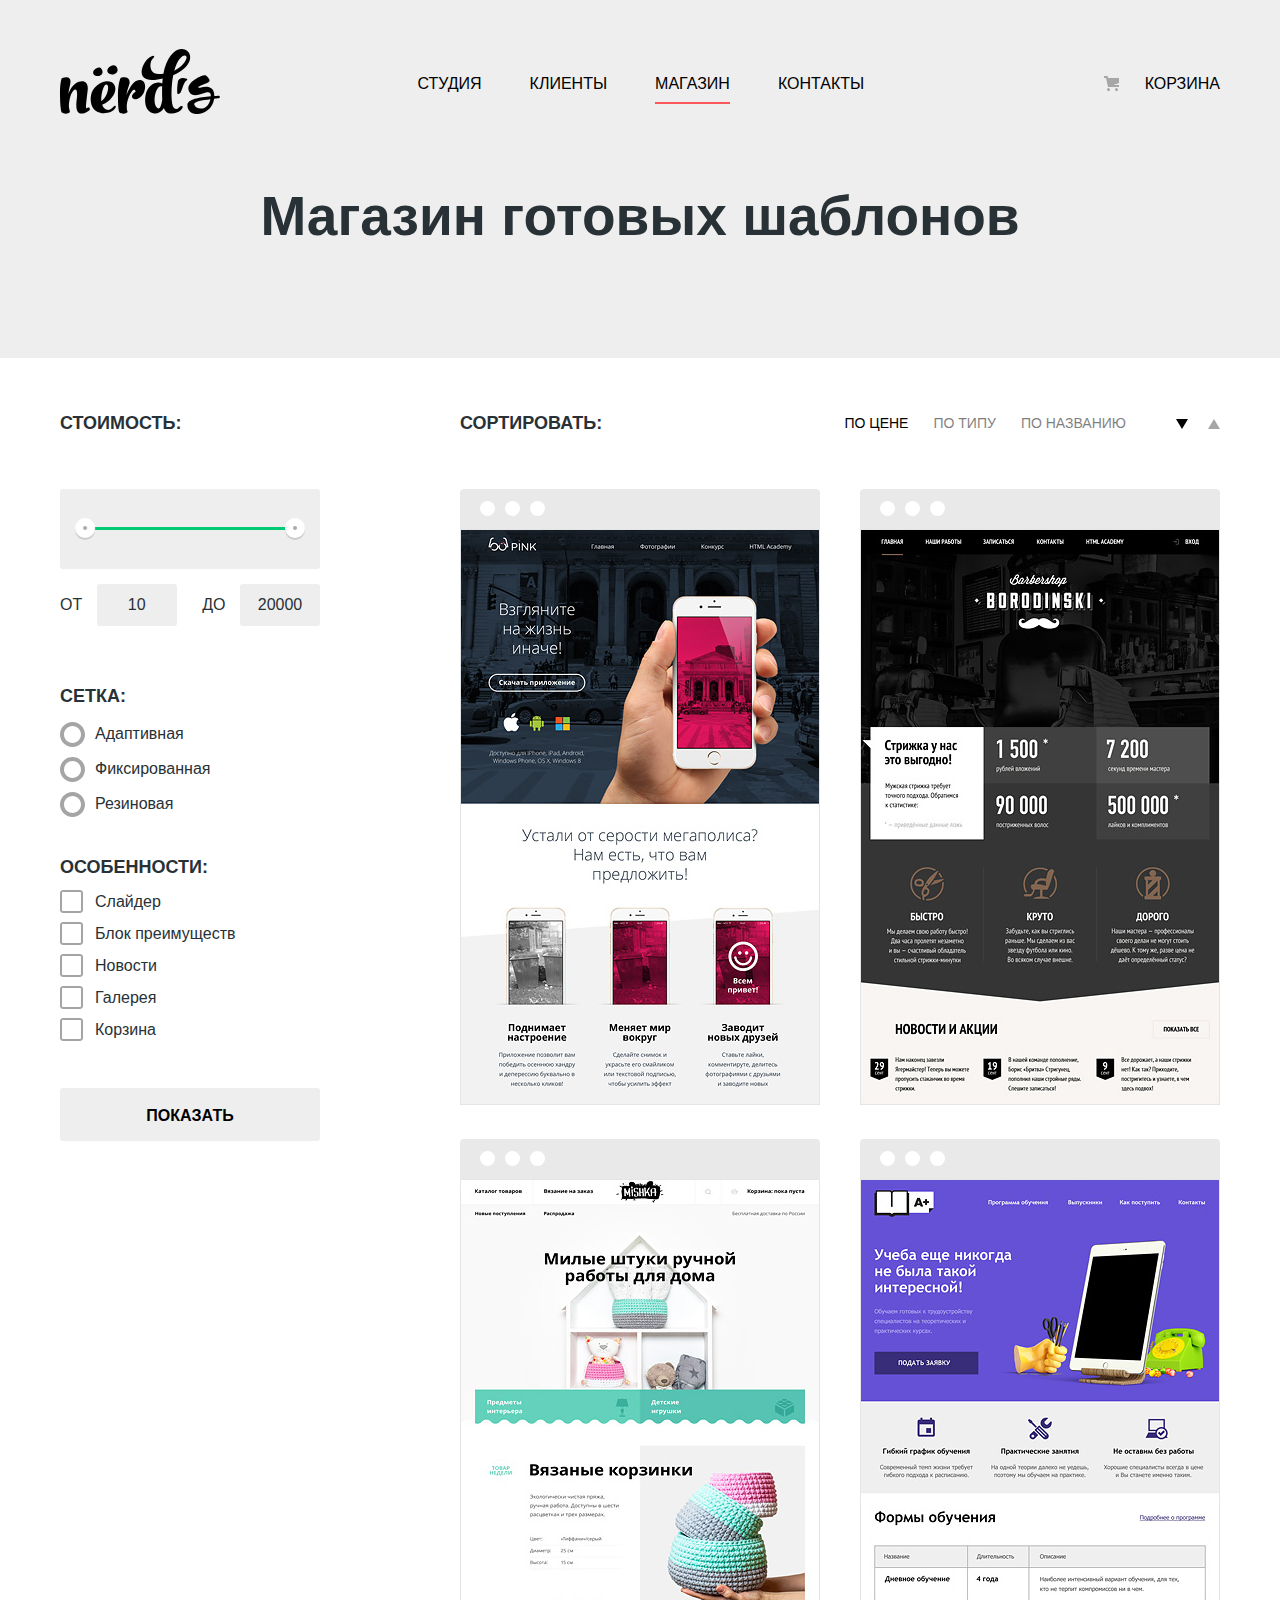
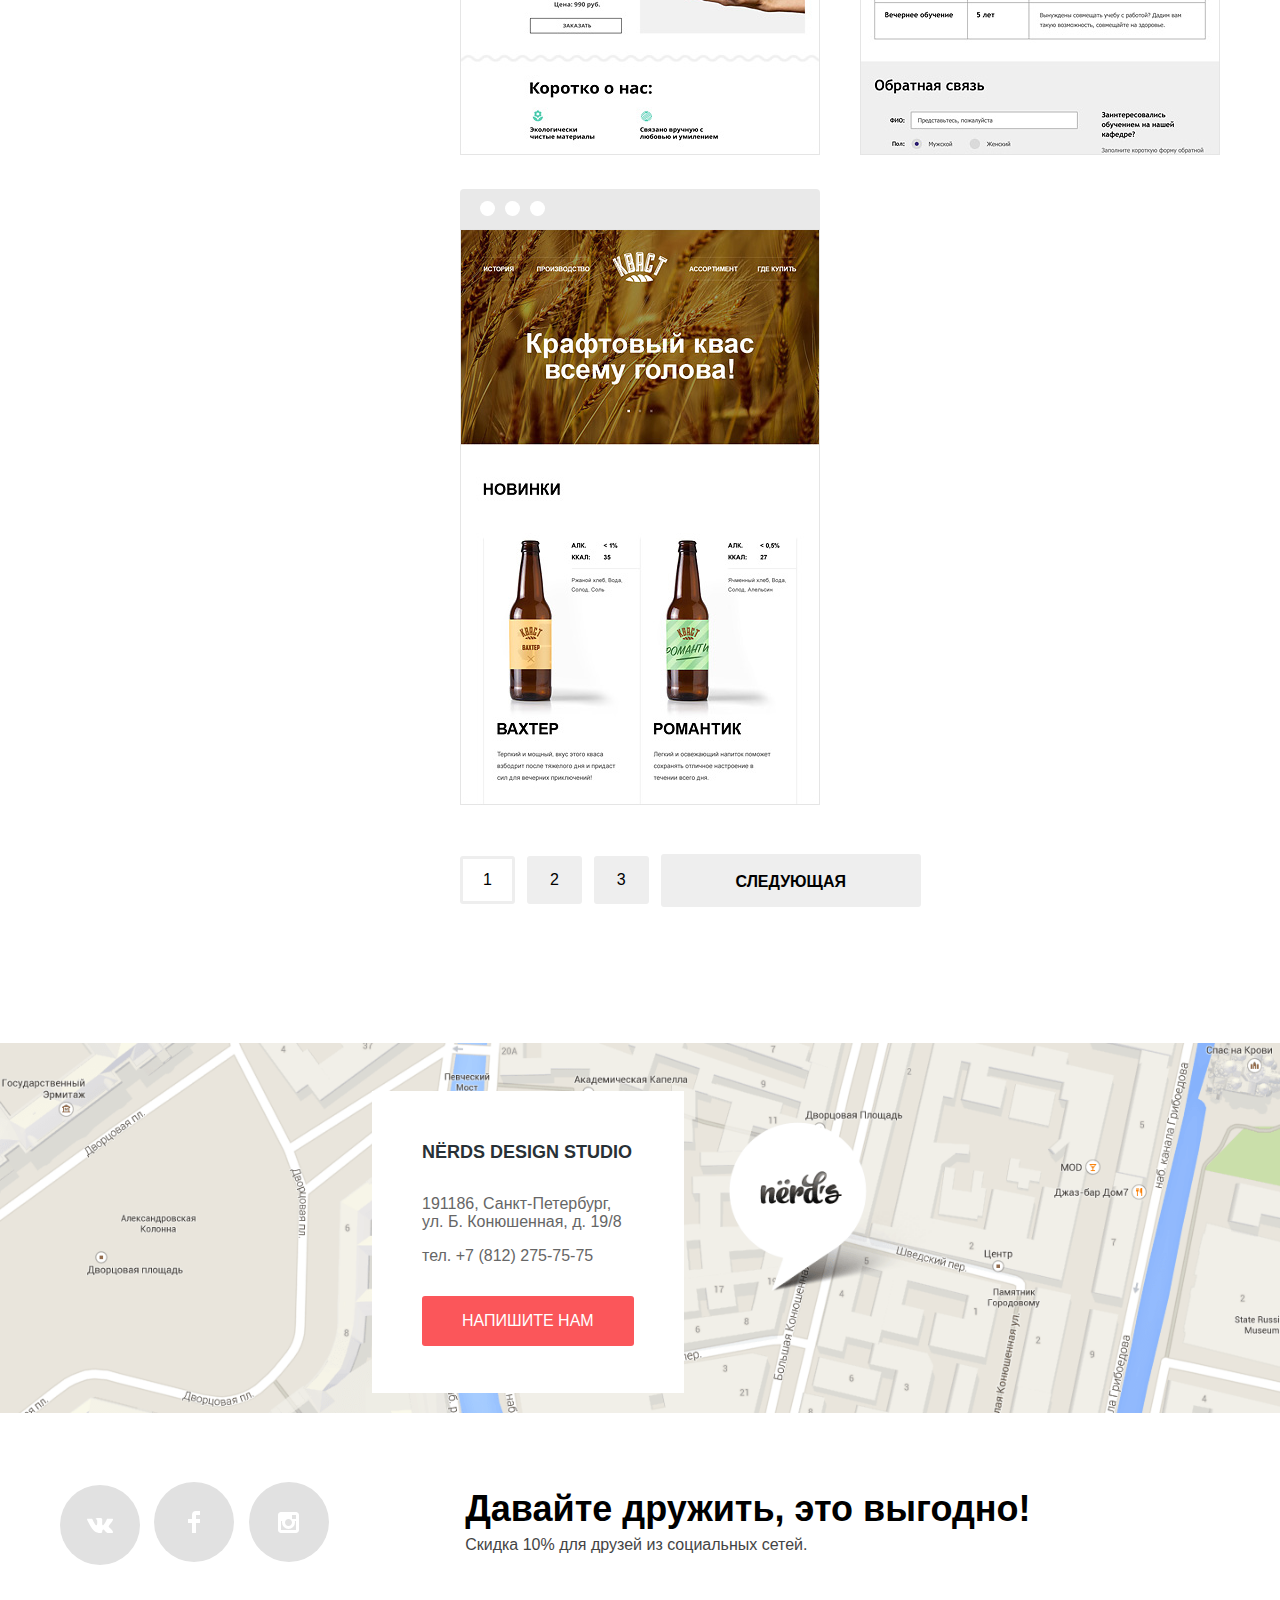
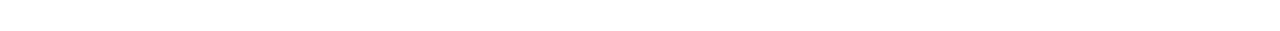
==== catalog.html @ f4ef789d "сделал сортировку по типу, сначала и с конца" ====
<!DOCTYPE html>
<html lang="ru">
  <head>
    <meta charset="UTF-8" />
    <meta http-equiv="X-UA-Compatible" content="ie=edge" />
    <link rel="stylesheet" href="./css/nouislider.css" />
    <link rel="stylesheet" href="./css/style.css" />
    <title>Каталог</title>
  </head>
  <body>
    <header class="header">
      <div class="wrapper">
        <nav class="nav">
          <a href="/" class="nav__logo">
            <img src="img/logo.svg" alt="логотип Nerds" />
          </a>
          <ul class="nav__list">
            <li class="nav__item">
              <a href="index.html" class="nav__link">Студия</a>
            </li>
            <li class="nav__item">
              <a href="/clients" class="nav__link">Клиенты</a>
            </li>
            <li class="nav__item">
              <a href="#" class="nav__link is-active">Магазин</a>
            </li>
            <li class="nav__item">
              <a href="/contacts" class="nav__link">Контакты</a>
            </li>
          </ul>
          <a href="/cart" class="nav__link nav__link-cart">
            <img
              src="img/cart.svg"
              alt="Корзина товаров"
              class="nav__link-icon"
            />
            Корзина
          </a>
        </nav>
      </div>
    </header>

    <main>
      <h1 class="catalog-title">
        Магазин готовых шаблонов
      </h1>

      <section class="catalog">
        <div class="wrapper">
          <div class="catalog__inner">
            <div class="catalog__filter">
              <h2 class="catalog__subtitle">
                Стоимость:
              </h2>
              <!-- <div class="catalog__range">
                <div
                  class="catalog__range-item catalog__range-item--left"
                ></div>
                <div
                  class="catalog__range-item catalog__range-item--right"
                ></div>
              </div> -->
              <div id="catalog__slider">
                <div class="catalog__bar">
                  <div class="label"></div>
                  <div id="r-slider"></div>
                </div>
              </div>
              <div class="catalog__range-price-inner">
                <label class="catalog__range-label">
                  От
                  <input
                  class="catalog__range-price"
                  id="slider-item-left"
                  type="text"
                  value="0" />
                </label>
                <label class="catalog__range-label catalog__range-label">
                  До
                  <input
                    class="catalog__range-price"
                    id="slider-item-right"
                    type="text"
                    value="15 000"
                  />
                </label>
              </div>
              <div class="catalog__filter-grid">
                <h2 class="catalog__subtitle">
                  Сетка:
                </h2>
                <form action="post">
                  <label class="catalog__filter-grid-label">
                    <input
                      class="catalog__filter-grid-radio visually-hidden"
                      id="radio-adaptive"
                      type="radio"
                      name="filter-grid"
                    />
                    <span class="catalog__filter-grid-icon"></span>
                    <p class="catalog__filter-grid-text">Адаптивная</p>
                  </label>
                  <label class="catalog__filter-grid-label">
                    <input
                      class="catalog__filter-grid-radio visually-hidden"
                      id="radio-fixed"
                      type="radio"
                      name="filter-grid"
                    />
                    <span class="catalog__filter-grid-icon"></span>
                    <p class="catalog__filter-grid-text">Фиксированная</p>
                  </label>
                  <label class="catalog__filter-grid-label">
                    <input
                      class="catalog__filter-grid-radio visually-hidden"
                      id="radio-flex"
                      type="radio"
                      name="filter-grid"
                    />
                    <span class="catalog__filter-grid-icon"></span>
                    <p class="catalog__filter-grid-text">Резиновая</p>
                  </label>
                </form>
              </div>
              <div class="catalog__filter-features">
                <h2 class="catalog__subtitle">
                  Особенности:
                </h2>
                <form class="catalog__filter-form" action="post">
                  <label for="checkbox-slider" class="catalog__filter-features-label">
                    <input
                    class="catalog__filter-features-checkbox visually-hidden"
                    type="checkbox"
                    name="features-checkbox"
                    id="checkbox-slider"
                    >
                    <span class="catalog__filter-features-icon"></span class="catalog__filter-features-icon">
                    <p class="catalog__filter-features-text">Слайдер</p>

                  </label>
                  <label for="checkbox-benefits" class="catalog__filter-features-label">
                    <input
                    class="catalog__filter-features-checkbox visually-hidden"
                    type="checkbox"
                    name="features-checkbox"
                    id="checkbox-benefits"
                    >
                    <span class="catalog__filter-features-icon"></span>
                    <p class="catalog__filter-features-text">Блок преимуществ</p>
                    </label
                  >
                  <label for="checkbox-news" class="catalog__filter-features-label">
                    <input
                    class="catalog__filter-features-checkbox visually-hidden"
                    type="checkbox"
                    name="features-checkbox"
                    id="checkbox-news"
                    >
                    <span class="catalog__filter-features-icon"></span>
                    <p class="catalog__filter-features-text">Новости</p>

                  </label>
                  <label for="checkbox-gallery" class="catalog__filter-features-label">
                    <input
                    class="catalog__filter-features-checkbox visually-hidden"
                    type="checkbox"
                    name="features-checkbox"
                    id="checkbox-gallery"
                    >
                    <span class="catalog__filter-features-icon"></span>
                    <p class="catalog__filter-features-text">Галерея</p>

                  </label>
                  <label for="checkbox-cart" class="catalog__filter-features-label">
                    <input
                    class="catalog__filter-features-checkbox visually-hidden"
                    type="checkbox"
                    name="features-checkbox"
                    id="checkbox-cart"
                    >
                    <span class="catalog__filter-features-icon"></span>
                    <p class="catalog__filter-features-text">Корзина</p>

                  </label>
                  <button class="catalog__button catalog__button-filter button" type="submit">
                    Показать
                  </button>
                </form>
              </div>
            </div>
            <div class="catalog__site">
              <aside class="catalog__sort">
                <h2 class="catalog__subtitle">
                  Сортировать:
                </h2>
                <div class="catalog__sort-inner">
                  <ul class="catalog__sort-list js-sort-criteria">
                    <li class="catalog__sort-item">
                      <a
                        class="catalog__sort-link catalog__sort-link--current "
                        href="#"
                        data-criteria="price"
                        >По цене</a
                      >
                    </li>
                    <li class="catalog__sort-item">
                      <a class="catalog__sort-link " href="#" data-criteria="type">По типу</a>
                    </li>
                    <li class="catalog__sort-item">
                      <a class="catalog__sort-link " href="#" data-criteria="title">По названию</a>
                    </li>
                  </ul>
                  <div class="catalog__sort-arrows js-sort-direction">
                    <a class=" catalog__sort-link--arrow" href="#">
                      Стрелка вверх
                      <span class="catalog__sort-arrow-up " data-direction="down"></span>
                    </a>
                    <a class=" catalog__sort-link--arrow" href="#">
                      Стрелка вниз
                      <span class="catalog__sort-arrow-down " data-direction="up"></span>
                    </a>
                  </div>
                </div>
              </aside>
              <ul class="catalog__templates-list">
                <template>
                <li class="catalog__templates-item">
                  <div class="catalog__template-header">
                    <span class="catalog__template-header-circle"></span>
                  </div>
                  <img
                    src="img/sedona.jpg"
                    alt=""
                    class="catalog__template-image"
                  />
                  <div class="catalog__template-price">
                    <p class="catalog__template-price-title">Sedona</p>
                    <p class="catalog__template-price-description">Информационный сайт для туристов</p>
                    <button class="catalog__template-price-button button" type="button">9 900 Руб.</button>
                  </div>
                </li>
                </template>


                <li class="catalog__templates-item">
                  <div class="catalog__template-header">
                    <span class="catalog__template-header-circle"></span>
                  </div>
                  <img
                    src="img/pink.jpg"
                    alt=""
                    class="catalog__template-image"
                  />
                  <div class="catalog__template-price">
                    <p class="catalog__template-price-title">Pink App</p>
                    <p class="catalog__template-price-description">Продуктовый лендинг приложения для iOS и Android</p>
                    <button class="catalog__template-price-button button" type="button">9 900 Руб.</button>
                  </div>
                </li>
                <li class="catalog__templates-item">
                  <div class="catalog__template-header">
                    <span class="catalog__template-header-circle"></span>
                  </div>
                  <img
                    src="img/barbershop.jpg"
                    alt=""
                    class="catalog__template-image"
                  />
                  <div class="catalog__template-price">
                    <p class="catalog__template-price-title">Barbershop</p>
                    <p class="catalog__template-price-description">Сайт салоны красоты. Для мужчин, да.</p>
                    <button class="catalog__template-price-button button" type="button">9 900 Руб.</button>
                  </div>
                </li>
                <li class="catalog__templates-item">
                  <div class="catalog__template-header">
                    <span class="catalog__template-header-circle"></span>
                  </div>
                  <img
                    src="img/mishka.jpg"
                    alt=""
                    class="catalog__template-image"
                  />
                  <div class="catalog__template-price">
                    <p class="catalog__template-price-title">MISHKA</p>
                    <p class="catalog__template-price-description">Интернет-магазин вязаных игрушек</p>
                    <button class="catalog__template-price-button button" type="button">9 900 Руб.</button>
                  </div>
                </li>
                <li class="catalog__templates-item">
                  <div class="catalog__template-header">
                    <span class="catalog__template-header-circle"></span>
                  </div>
                  <img
                    src="img/aplus.jpg"
                    alt=""
                    class="catalog__template-image"
                  />
                  <div class="catalog__template-price">
                    <p class="catalog__template-price-title">A Plus</p>
                    <p class="catalog__template-price-description">Лендинг курсов повышения квалификации</p>
                    <button class="catalog__template-price-button button" type="button">9 900 Руб.</button>
                  </div>
                </li>
                <li class="catalog__templates-item">
                  <div class="catalog__template-header">
                    <span class="catalog__template-header-circle"></span>
                  </div>
                  <img
                    src="img/kvast.jpg"
                    alt=""
                    class="catalog__template-image"
                  />
                  <div class="catalog__template-price">
                    <p class="catalog__template-price-title">КВАСТ</p>
                    <p class="catalog__template-price-description">Промо-сайт производителя крафтового кваса</p>
                    <button class="catalog__template-price-button button" type="button">9 900 Руб.</button>
                  </div>
                </li>
              </ul>
              <ul class="catalog__pagination">
                <li class="catalog__pagination-item pagination-active">1</li>
                <li class="catalog__pagination-item">2</li>
                <li class="catalog__pagination-item">3</li>
                <li>
                  <button class="catalog__pagination-button catalog__button  button" type="button">Следующая</button>
                </li>
              </ul>
            </div>
          </div>
        </div>
      </section>
    </main>
    <footer class="footer">
      <section class="contacts">
        <h2 class="visually-hidden">
          Контакты
        </h2>
        <div class="contacts__adress">
          <img class="contacts__map" src="img/map.png" alt="Карта с адресом" />
          <div class="contacts__container">
            <h3 class="contacts__title">
              Nёrds design studio
            </h3>
            <p class="contacts__text">
              191186, Санкт-Петербург,
              <br />
              ул. Б. Конюшенная, д. 19/8
            </p>
            <p class="contacts__text">
              тел. +7 (812) 275-75-75
            </p>
            <button class="contacts__button button" type="button">
              Напишите нам
            </button>
          </div>
        </div>
      </section>
      <section class="social">
        <h2 class="visually-hidden">
          Социальные сети
        </h2>
        <div class="social__inner wrapper">
          <ul class="social__list">
            <li class="social__item">
              <a class="social__link" href="#">
                <img src="img/vk-icon.svg" alt="Вконтакте" />
              </a>
            </li>
            <li class="social__item">
              <a class="social__link" href="#">
                <img src="img/fb-icon.svg" alt="Фэйсбук" />
              </a>
            </li>
            <li class="social__item">
              <a class="social__link" href="#">
                <img src="img/insta-icon.svg" alt="Инстаграм" />
              </a>
            </li>
          </ul>
          <p class="social__discount">
            <span class="social__discount-slogan">
              Давайте дружить, это выгодно!
            </span>
            <br />
            Скидка 10% для друзей из социальных сетей.
          </p>
        </div>
      </section>
    </footer>
    <script src="js/nouislider.min.js"></script>
    <script src="js/price-range.js"></script>
    <script src="js/data.js"></script>
    <script src="js/filter-cards.js"></script>
    <script src="js/sorted-cards.js"></script>
  </body>
</html>
---- css/nouislider.css ----
/*! nouislider - 14.1.1 - 12/15/2019 */
/* Functional styling;
 * These styles are required for noUiSlider to function.
 * You don't need to change these rules to apply your design.
 */
.noUi-target,
.noUi-target * {
  -webkit-touch-callout: none;
  -webkit-tap-highlight-color: rgba(0, 0, 0, 0);
  -webkit-user-select: none;
  -ms-touch-action: none;
  touch-action: none;
  -ms-user-select: none;
  -moz-user-select: none;
  user-select: none;
  -moz-box-sizing: border-box;
  box-sizing: border-box;
}
.noUi-target {
  position: relative;
}
.noUi-base,
.noUi-connects {
  width: 100%;
  height: 100%;
  position: relative;
  z-index: 1;
}
/* Wrapper for all connect elements.
 */
.noUi-connects {
  overflow: hidden;
  z-index: 0;
}
.noUi-connect,
.noUi-origin {
  will-change: transform;
  position: absolute;
  z-index: 1;
  top: 0;
  right: 0;
  -ms-transform-origin: 0 0;
  -webkit-transform-origin: 0 0;
  -webkit-transform-style: preserve-3d;
  transform-origin: 0 0;
  transform-style: flat;
}
.noUi-connect {
  height: 100%;
  width: 100%;
}

.noUi-origin {
  height: 10%;
  width: 10%;
}
/* Offset direction
 */
.noUi-txt-dir-rtl.noUi-horizontal .noUi-origin {
  left: 0;
  right: auto;
}
/* Give origins 0 height/width so they don't interfere with clicking the
 * connect elements.
 */
.noUi-vertical .noUi-origin {
  width: 0;
}
.noUi-horizontal .noUi-origin {
  height: 0;
}
.noUi-handle {
  -webkit-backface-visibility: hidden;
  backface-visibility: hidden;
  position: absolute;
}
.noUi-touch-area {
  height: 100%;
  width: 100%;
}
.noUi-state-tap .noUi-connect,
.noUi-state-tap .noUi-origin {
  -webkit-transition: transform 0.3s;
  transition: transform 0.3s;
}
.noUi-state-drag * {
  cursor: inherit !important;
}
/* Slider size and handle placement;
 */
.noUi-horizontal {
  height: 18px;
}
.noUi-horizontal .noUi-handle {
  width: 20px;
  height: 20px;
  right: -10px;
  top: -9px;
  border-radius: 50%;
  outline: none;
}
.noUi-vertical {
  width: 18px;
}
.noUi-vertical .noUi-handle {
  width: 28px;
  height: 34px;
  right: -6px;
  top: -17px;
}
.noUi-txt-dir-rtl.noUi-horizontal .noUi-handle {
  left: -17px;
  right: auto;
}
/* Styling;
 * Giving the connect element a border radius causes issues with using transform: scale
 */
.noUi-target {
  min-width: 210px;
  height: 3px;
  background-color: #d7dcde;
}

.catalog__bar {
  display: flex;
  justify-content: center;
  align-items: center;
  min-width: 260px;
  height: 80px;
  margin-top: 55px;
  margin-bottom: 15px;
  border-radius: 3px;
  background-color: #eee;
}

.noUi-connects {
  border-radius: 3px;
}
.noUi-connect {
  background: #00ca74;
}
/* Handles and cursors;
 */
.noUi-draggable {
  cursor: ew-resize;
}
.noUi-vertical .noUi-draggable {
  cursor: ns-resize;
}
.noUi-handle {
  display: flex;
  justify-content: center;
  align-items: center;
  background: #FFF;
  cursor: default;
  box-shadow: 0 2px #cccdcd;
  /* box-shadow: inset 0 0 1px #FFF, inset 0 1px 7px #EBEBEB, 0 3px 6px -3px #BBB; */
}

/* Handle stripes;
 */
.noUi-handle:before {
  content: "";
  width: 4px;
  height: 4px;
  position: absolute;
  border-radius: 50%;
  background-color: #ababab;
}

.noUi-vertical .noUi-handle:before {
  width: 14px;
  height: 1px;
  left: 6px;
  top: 14px;
}

/* Disabled state;
 */
[disabled] .noUi-connect {
  background: #B8B8B8;
}
[disabled].noUi-target,
[disabled].noUi-handle,
[disabled] .noUi-handle {
  cursor: not-allowed;
}
/* Base;
 *
 */
.noUi-pips,
.noUi-pips * {
  -moz-box-sizing: border-box;
  box-sizing: border-box;
}
.noUi-pips {
  position: absolute;
  color: #999;
}
/* Values;
 *
 */
.noUi-value {
  position: absolute;
  white-space: nowrap;
  text-align: center;
}
.noUi-value-sub {
  color: #ccc;
  font-size: 10px;
}
/* Markings;
 *
 */
.noUi-marker {
  position: absolute;
  background: #CCC;
}
.noUi-marker-sub {
  background: #AAA;
}
.noUi-marker-large {
  background: #AAA;
}
/* Horizontal layout;
 *
 */
.noUi-pips-horizontal {
  padding: 10px 0;
  height: 80px;
  top: 100%;
  left: 0;
  width: 100%;
}
.noUi-value-horizontal {
  -webkit-transform: translate(-50%, 50%);
  transform: translate(-50%, 50%);
}
.noUi-rtl .noUi-value-horizontal {
  -webkit-transform: translate(50%, 50%);
  transform: translate(50%, 50%);
}
.noUi-marker-horizontal.noUi-marker {
  margin-left: -1px;
  width: 2px;
  height: 5px;
}
.noUi-marker-horizontal.noUi-marker-sub {
  height: 10px;
}
.noUi-marker-horizontal.noUi-marker-large {
  height: 15px;
}
/* Vertical layout;
 *
 */
.noUi-pips-vertical {
  padding: 0 10px;
  height: 100%;
  top: 0;
  left: 100%;
}
.noUi-value-vertical {
  -webkit-transform: translate(0, -50%);
  transform: translate(0, -50%);
  padding-left: 25px;
}
.noUi-rtl .noUi-value-vertical {
  -webkit-transform: translate(0, 50%);
  transform: translate(0, 50%);
}
.noUi-marker-vertical.noUi-marker {
  width: 5px;
  height: 2px;
  margin-top: -1px;
}
.noUi-marker-vertical.noUi-marker-sub {
  width: 10px;
}
.noUi-marker-vertical.noUi-marker-large {
  width: 15px;
}
.noUi-tooltip {
  display: block;
  position: absolute;
  border: 1px solid #D9D9D9;
  border-radius: 3px;
  background: #fff;
  color: #000;
  padding: 5px;
  text-align: center;
  white-space: nowrap;
}
.noUi-horizontal .noUi-tooltip {
  -webkit-transform: translate(-50%, 0);
  transform: translate(-50%, 0);
  left: 50%;
  bottom: 120%;
}
.noUi-vertical .noUi-tooltip {
  -webkit-transform: translate(0, -50%);
  transform: translate(0, -50%);
  top: 50%;
  right: 120%;
}
---- css/style.css ----
/* fonts */

@font-face {
  font-family: 'Roboto';
  src: url('Roboto.eot?#iefix') format('embedded-opentype'),
       url('Roboto.woff') format('woff'),
       url('Roboto.ttf') format('truetype');
}

*, *::before, *::after {
  box-sizing: inherit;
}

html {
  box-sizing: border-box;
}

body {
  padding: 0;
  margin: 0;
  font-family: Roboto, Arial, sans-serif;
  /* font-weight: 500; */
  color: #283136;
  border: 0;
}

a {
  text-decoration: none;
  text-transform: uppercase;
  color: #000;
}

ul {
  padding: 0;
  list-style-type: none;
}

.visually-hidden {
  position: absolute;
  width: 1px;
  height: 1px;
  margin: -1px;
  padding: 0;
  border: 0;
  clip: rect(0 0 0 0);
  overflow: hidden;
}

.header {
  padding-top: 49px;
  padding-bottom: 10px;
  background-color: #eeeeee;
}

.wrapper {
  max-width: 1160px;
  margin: 0 auto;
}

.button {
  display: inline-block;
  padding: 16px 40px;
  text-transform: uppercase;
  font-size: 16px;
  font-weight: 500;
  color: #fff;
  outline: none;
  border: 0;
  border-radius: 3px;
  background-color: #fb565a;
  transition: background-color 0.3s;
}

.button:hover {
  background-color: #e74246;
}

.button:focus {
  background-color: #e74246;
}

.button:active {
  background-color: #d7373b;
  color: #ffffff50;
}

.nav__logo {
  transition: opacity 0.3s;
}

.nav__logo:hover {
  opacity: 0.7;
}

.nav__logo:focus {
  opacity: 0.7;
}

.nav__logo:active {
  opacity: 0.3;
}

.nav {
  display: flex;
  justify-content: space-between;
  align-items: center;
}

.nav__list {
  display: flex;
  margin-right: 42px;
}

.nav__item {
  margin: 0 24px;
  list-style-type: none;
}

.nav__link {
  padding: 10px 0;
  font-weight: 500;
  transition: all 0.3s;
}

.nav__link:hover {
  color: #fb565a;
}

.nav__link:focus {
  color: #fb565a;
}

.nav__link:active {
  color: #afafaf;
}

.nav__link.is-active {
  border-bottom: 2px solid #fb565a;
}

.nav__link-cart {
  display: flex;
  align-items: center;
}

.nav__link-icon {
  margin-right: 26px;
}

.hero {
  background-color: #eeeeee;
}

.hero__slider {
  display: flex;
}

.hero__interest {
  margin-top: 66px;
}

.hero__slogan {
  margin: 0;
  font-size: 55px;
  line-height: 1;
  font-weight: 500;
  color: #000;
}

.hero__text {
  margin-top: 29px;
  margin-bottom: 60px;
  font-size: 16px;
  line-height: 1.5;
  font-weight: 500;
  color: #283136;
  opacity: 0.8;
}

.hero__button {
  padding-right: 54px;
  padding-left: 54px;
}

.hero__slider-img {
  width: 100%;
}

.futures__list {
  display: flex;
  justify-content: flex-start;
  padding: 80px 0;
  margin: 0;
  list-style-type: none;
  border-bottom: 1px solid rgba(0, 0, 0, 0.1);
}

.futures__item {
  margin-right: 100px;
}

.futures__title {
  margin-bottom: 20px;
  font-size: 24px;
  font-weight: bold;
  color: #000;
  text-transform: uppercase;
}

.futures__text {
  margin-bottom: 35px;
  font-size: 16px;
  line-height: 1.5;
  font-weight: 400;
  color: #283136;
}

.futures__button {
  padding: 18px 40px;
}

.futures__button--green {
  background-color: #00ca74;
}

.futures__button--green:hover {
  background-color: #00bc6c;
}

.futures__button--green:focus {
  background-color: #00bc6c;
}

.futures__button--green:active {
  background-color: #00aa62;
}

.futures__button--yellow {
  background-color: #efc84a;
}

.futures__button--yellow:hover {
  background-color: #eab534;
}

.futures__button--yellow:focus {
  background-color: #eab534;
}

.futures__button--yellow:active {
  background-color: #e5a722;
}

.studio__inner {
  display: flex;
  justify-content: space-between;
  padding-top: 40px;
  padding-bottom: 45px;
  border-bottom: 1px solid rgba(0, 0, 0, 0.1);
}

.studio__about-title {
  margin-top: 40px;
  font-size: 45px;
  font-weight: 500;
  line-height: 1;
  color: #000;
}

.studio__about-description {
  font-size: 16px;
  font-weight: 400;
  line-height: 1.5;
  color: #283136;
  margin-bottom: 34px;
}

.studio__subtitle {
  font-size: 16px;
  font-weight: 800;
  text-transform: uppercase;
  color: #000;
}

.studio__subtitle--about {
  margin-bottom: 30px;
}

.studio__about-item {
  margin-bottom: 30px;
  font-size: 16px;
  font-weight: 400;
}

.studio__about-item::before {
  display: inline-block;
  margin-right: 10px;
  content: "";
  border-bottom: 2px solid #fb565a;
  width: 25px;
  transform: translateY(-5px);
}

.studio__history-image {
  display: block;
  margin-bottom: 40px;
}

.studio__history-item {
  display: inline-block;
}

.studio__history-number {
  font-size: 45px;
  line-height: 0;
  font-weight: bold;
  color: #000;
}

.studio__history-percent {
  font-size: 28px;
  position: relative;
  left: -13px;
  top: -15px;
}

.studio__history-text {
  font-size: 16px;
  line-height: 1;
  font-weight: 400;
}

.studio__labels {
  display: flex;
  justify-content: space-between;
  align-items: center;
  padding-top: 45px;
  padding-bottom: 50px;
  border-bottom: 1px solid rgba(0, 0, 0, 0.1);
}

.footer {
  padding: 80px 0 50px 0;
}

.contacts__adress {
  position: relative;
}

.contacts__map {
  display: block;
  margin: 0 auto;
  max-width: 100%;
}

.contacts__container {
  position: absolute;
  top: 13%;
  left: 372px;
  padding: 33px 50px 47px 50px;
  background-color: #fff;
}

.contacts__title {
  margin-bottom: 32px;
  font-size: 18px;
  text-transform: uppercase;
}

.contacts__text {
  color: #666666;
}

.contacts__button {
  margin-top: 15px;
  outline: none;
  cursor: pointer;
}

.social__inner {
  display: flex;
  padding-top: 53px;
}

.social__list {
  flex-grow: 2;
}

.social__item {
  display: inline;
}

.social__link {
  display: inline-flex;
  justify-content: center;
  align-items: center;
  margin-right: 10px;
  width: 80px;
  height: 80px;
  background-color: #e1e1e1;
  border-radius: 50%;
  transition: background-color 0.3s;
}

.social__link:hover {
  background-color: #e74246;
}

.social__link:focus {
  background-color: #e74246;
  outline: none;
}

.social__link:active {
  background-color: #d7373b;
  color: #ffffff50;
}

.social__link:active>img {
  opacity: 0.5;
}

.social__discount {
  font-weight: 500;
  color: #444;
}

.social__discount-slogan {
  font-size: 36px;
  line-height: 1.5;
  font-weight: 700;
  color: #000;
}

.social__discount {
  flex-grow: 3;
}

.modal-send {
  position: fixed;
  bottom: 180px;
  left: 50%;
  z-index: 10;
  margin-left: -485px;
  display: inline-block;
  padding: 55px 100px;
  background-color: #fff;
  box-shadow: 0px 30px 30px 0px #444;
}

.modal-overlay {
  position: fixed;
  top: 0;
  left: 0;
  width: 100%;
  height: 100%;
  z-index: 5;
}

.modal-send__title {
  font-size: 45px;
  line-height: 0;
  color: #000;
  margin-bottom: 65px;
}

.modal-send__inner {
  display: flex;
}

.modal-send__labels {
  display: block;
  font-size: 16px;
  font-weight: bold;
  color: #000;
}

.modal-send__labels--margin-right {
  margin-right: 40px;
}

.modal-send__input {
  margin-top: 10px;
  margin-bottom: 35px;
  padding: 15px;
  font-size: 16px;
  color: #444;
  border: 2px solid #d7dcde;
  border-radius: 3px;
  outline: none;
  transition: border-color 0.3s;
}

.modal-send__input:hover {
  border-color: #b4b9bb;
}

.modal-send__input:focus {
  border-color: #000;
}

.modal-send__input:invalid {
  border-color: #e74246;
}

.modal-send__input::placeholder {
  color: #b1b1b1;
}

.modal-send__input--form-name {
  min-width: 360px;
}

.modal-send__input--textarea {
  display: block;
  margin-bottom: 50px;
  min-width: 760px;
  height: 120px;
  resize: none;
  font-size: 18px;
}

.modal-send__close {
  position: absolute;
  top: 13%;
  right: 10%;
  width: 20px;
  height: 20px;
  font-size: 0;
  background-color: transparent;
  border: 0;
  cursor: pointer;
  outline: none;
}

.modal-send__close::before, .modal-send__close::after {
  content: " ";
  position: absolute;
  width: 28px;
  height: 4px;
  background-color: #fecccd;
  transition: background-color 0.3s;
}

.modal-send__close::before {
  transform: rotate(45deg);
}

.modal-send__close::after {
  transform: rotate(-45deg);
}

.modal-send__close:hover:before, .modal-send__close:hover:after {
  background-color: #e74246;
}

.modal-send__close:focus:before, .modal-send__close:focus:after {
  background-color: #e74246;
}

.modal-send__close:active:before, .modal-send__close:active:after {
  background-color: #ffeeee;
}

.catalog-title {
  margin: 0;
  padding-top: 56px;
  padding-bottom: 110px;
  text-align: center;
  font-size: 55px;
  background-color: #eee;
}

.catalog__inner {
  display: flex;
  padding: 40px 0;
}

.catalog__subtitle {
  font-size: 18px;
  text-transform: uppercase;
  font-weight: bold;
}

.catalog__range {
  min-width: 260px;
  padding: 30px 20px;
  margin-top: 55px;
  margin-bottom: 15px;
  display: flex;
  align-items: center;
  border-radius: 3px;
  background-color: #eee;
}

.catalog__range-item {
  width: 20px;
  height: 20px;
  position: relative;
  border-radius: 50%;
  background-color: #fff;
  display: flex;
  justify-content: center;
  align-items: center;
  box-shadow: 0 2px #cccdcd;
}

.catalog__range-item--right {
  right: -82%;
}

.catalog__range-item::before {
  content: "";
  width: 4px;
  height: 4px;
  position: absolute;
  border-radius: 50%;
  background-color: #ababab;
}

.catalog__range-price-inner {
  display: flex;
  justify-content: space-between;
}

.catalog__range-label {
  font-weight: 500;
  text-transform: uppercase;
}

.catalog__range-price {
  padding: 10px 10px;
  margin-left: 10px;
  width: 80px;
  font-size: 16px;
  text-align: center;
  color: #283136;
  background-color: #eee;
  border: none;
  border-radius: 3px;
  border-top: 2px solid #eee;
  border-bottom: 2px solid transparent;
  border-right: 2px solid transparent;
  border-left: 2px solid transparent;
  outline: none;
  transition: background-color 0.3s;
}

.catalog__range-price:hover {
  background-color: #dfdfdf;
}

.catalog__range-price:focus {
  background-color: transparent;
  border: 2px solid #dbdbdb;
}

.catalog__range-price:active {
  background-color: #d5d5d5;
  opacity: 0.5;
  border-top: 2px solid #bfbfbf;
}

.catalog__filter-grid {
  margin-top: 60px;
}

.catalog__filter-grid-label {
  margin-bottom: 10px;
  display: flex;
  align-items: center;
}

.catalog__filter-grid-icon {
  margin-right: 10px;
  background-image: url("img/radio-off.svg");
  width: 25px;
  height: 25px;
  opacity: 0.5;
}

.catalog__filter-grid-label:hover,
.catalog__filter-grid-radio:focus~.catalog__filter-grid-text {
  font-weight: bold;
}

.catalog__filter-grid-label:hover>.catalog__filter-grid-icon,
.catalog__filter-grid-radio:focus~.catalog__filter-grid-icon {
  opacity: 1;
}

.catalog__filter-grid-radio:checked~.catalog__filter-grid-icon {
  background-image: url("img/radio-on.svg");
}

.catalog__filter-grid-text {
  margin: 0;
}

.catalog__filter-features {
  margin-top: 40px;
}

.catalog__filter-features-label {
  margin-bottom: 14px;
  display: flex;
  align-items: center;
}

.catalog__filter-features-label:hover>.catalog__filter-features-text,
.catalog__filter-features-checkbox:focus~.catalog__filter-features-text {
  font-weight: bold;
}

.catalog__filter-features-label:hover>.catalog__filter-features-icon,
.catalog__filter-features-checkbox:focus~.catalog__filter-features-icon {
  opacity: 1;
}

.catalog__filter-features-icon {
  position: absolute;
  margin-right: 10px;
  background-image: url("img/checkbox-off.svg");
  width: 23px;
  height: 23px;
  opacity: 0.5;
}

.catalog__filter-features-checkbox:checked~.catalog__filter-features-icon {
  background-image: url("img/checkbox-on.svg");
  width: 27px;
  height: 23px;
}

.catalog__filter-features-text {
  margin-top: 0;
  margin-bottom: 0;
  margin-left: 35px;
}

.catalog__button {
  background-color: #eee;
  color: #000;
  font-weight: 600;
  border-top: 3px solid #eee;
}

.catalog__button:hover, .catalog__button:focus {
  background-color: #dfdfdf;
}

.catalog__button:active {
  background-color: #d5d5d5;
  color: #000;
  opacity: 0.5;
  border-top: 3px solid #bfbfbf;
}

.catalog__button-filter {
  margin-top: 35px;
  width: 100%;
}

.catalog__site {
  margin-left: 140px;
}

.catalog__sort {
  display: flex;
  justify-content: space-between;
  padding-bottom: 40px;
}

.catalog__sort-inner {
  display: flex;
}

.catalog__sort-list {
  display: flex;
  justify-content: space-between;
  margin-right: 25px;
}

.catalog__sort-item {
  margin-right: 25px;
}

.catalog__sort-arrows {
  display: flex;
  align-items: center;
}

.catalog__sort-link {
  font-size: 14px;
  opacity: 0.5;
}

.catalog__sort-link:hover, .catalog__sort-link:focus {
  opacity: 0.7;
  outline: none;
}

.catalog__sort-link:active {
  opacity: 1;
}

.catalog__sort-link--current {
  opacity: 1;
}

.catalog__sort-link--arrow {
  font-size: 0;
  position: relative;
}

.catalog__sort-arrow-up {
  position: relative;
  top: 6px;
  border: 10px solid #010101;
  border-bottom-width: 0px;
  border-right-width: 6px;
  border-left-width: 6px;
  border-right-color: transparent;
  border-left-color: transparent;
}

.catalog__sort-arrow-down {
  position: relative;
  top: -4px;
  margin-left: 20px;
  border: 10px solid #a6a6a6;
  border-top-width: 0px;
  border-right-width: 6px;
  border-left-width: 6px;
  border-right-color: transparent;
  border-left-color: transparent;
}

.catalog__templates-list {
  display: flex;
  justify-content: space-between;
  flex-wrap: wrap;
  margin: 0;
}

.catalog__templates-item {
  /* margin-right: 40px; */
  margin-bottom: 30px;
}

.catalog__template-header {
  max-width: 360px;
  padding: 20px;
  background-color: #e9e9e9;
  display: flex;
  align-items: center;
  border-radius: 4px 4px 0 0;
}

.catalog__templates-item:hover>.catalog__template-header {
  background-color: #4d4d4d;
  transition: background-color 0.3s;
}

.catalog__template-header-circle, .catalog__template-header-circle::before, .catalog__template-header-circle::after {
  background-color: #fff;
  border-radius: 50%;
  width: 15px;
  height: 15px;
  position: absolute;
}

.catalog__template-header-circle {
  margin-left: 25px;
}

.catalog__template-header-circle::before {
  content: "";
  margin-left: -25px;
}

.catalog__template-header-circle::after {
  content: "";
  margin-left: 25px;
}

.catalog__template-price {
  position: absolute;
  z-index: 5;
  visibility: hidden;
  max-width: 360px;
  padding: 30px 80px 45px;
  transform: translateY(-100%);
  text-align: center;
  background-color: #eee;
  opacity: 0;
  transition: visibility 0s, opacity 0.3s;
}

.catalog__template-price-title {
  margin: 0;
  font-size: 18px;
  font-weight: bold;
  text-transform: uppercase;
  color: #000;
}

.catalog__template-price-description {

  margin-top: 30px;
  color: #666666;
}

.catalog__template-price-button {
  margin-top: 10px;
}

.catalog__templates-item:hover>.catalog__template-price {
  visibility: visible;
  opacity: 1;
}

.catalog__pagination {
  display: flex;
  justify-content: flex-start;
  margin-top: 15px;

}

.catalog__pagination-item {
  margin-right: 12px;
  padding: 12px 20px;
  background-color: #eee;
  border: 3px solid #eee;
  border-radius: 3px;
  align-self: center;
  /* font-weight: 500; */
  color: #000;
}

.pagination-active {
  background-color: transparent;
}

.catalog__pagination-button {
  min-width: 260px;
}
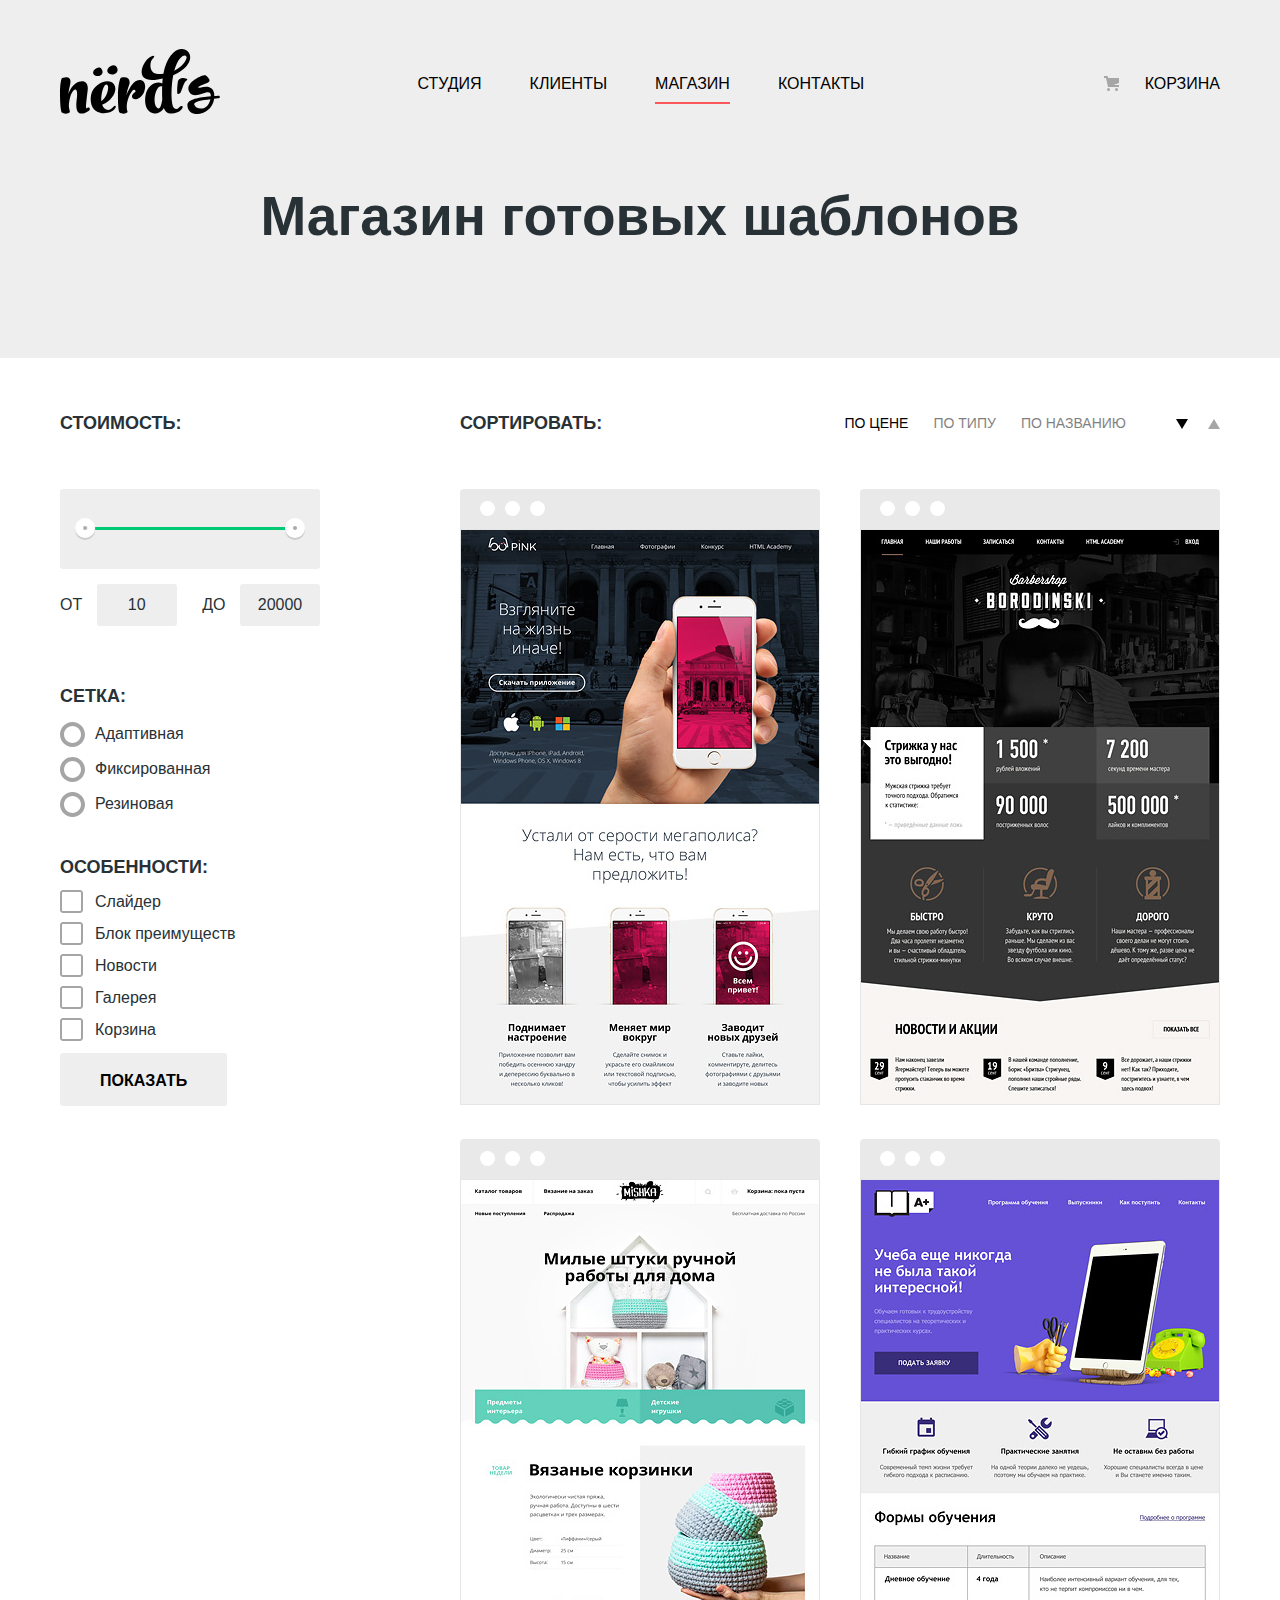
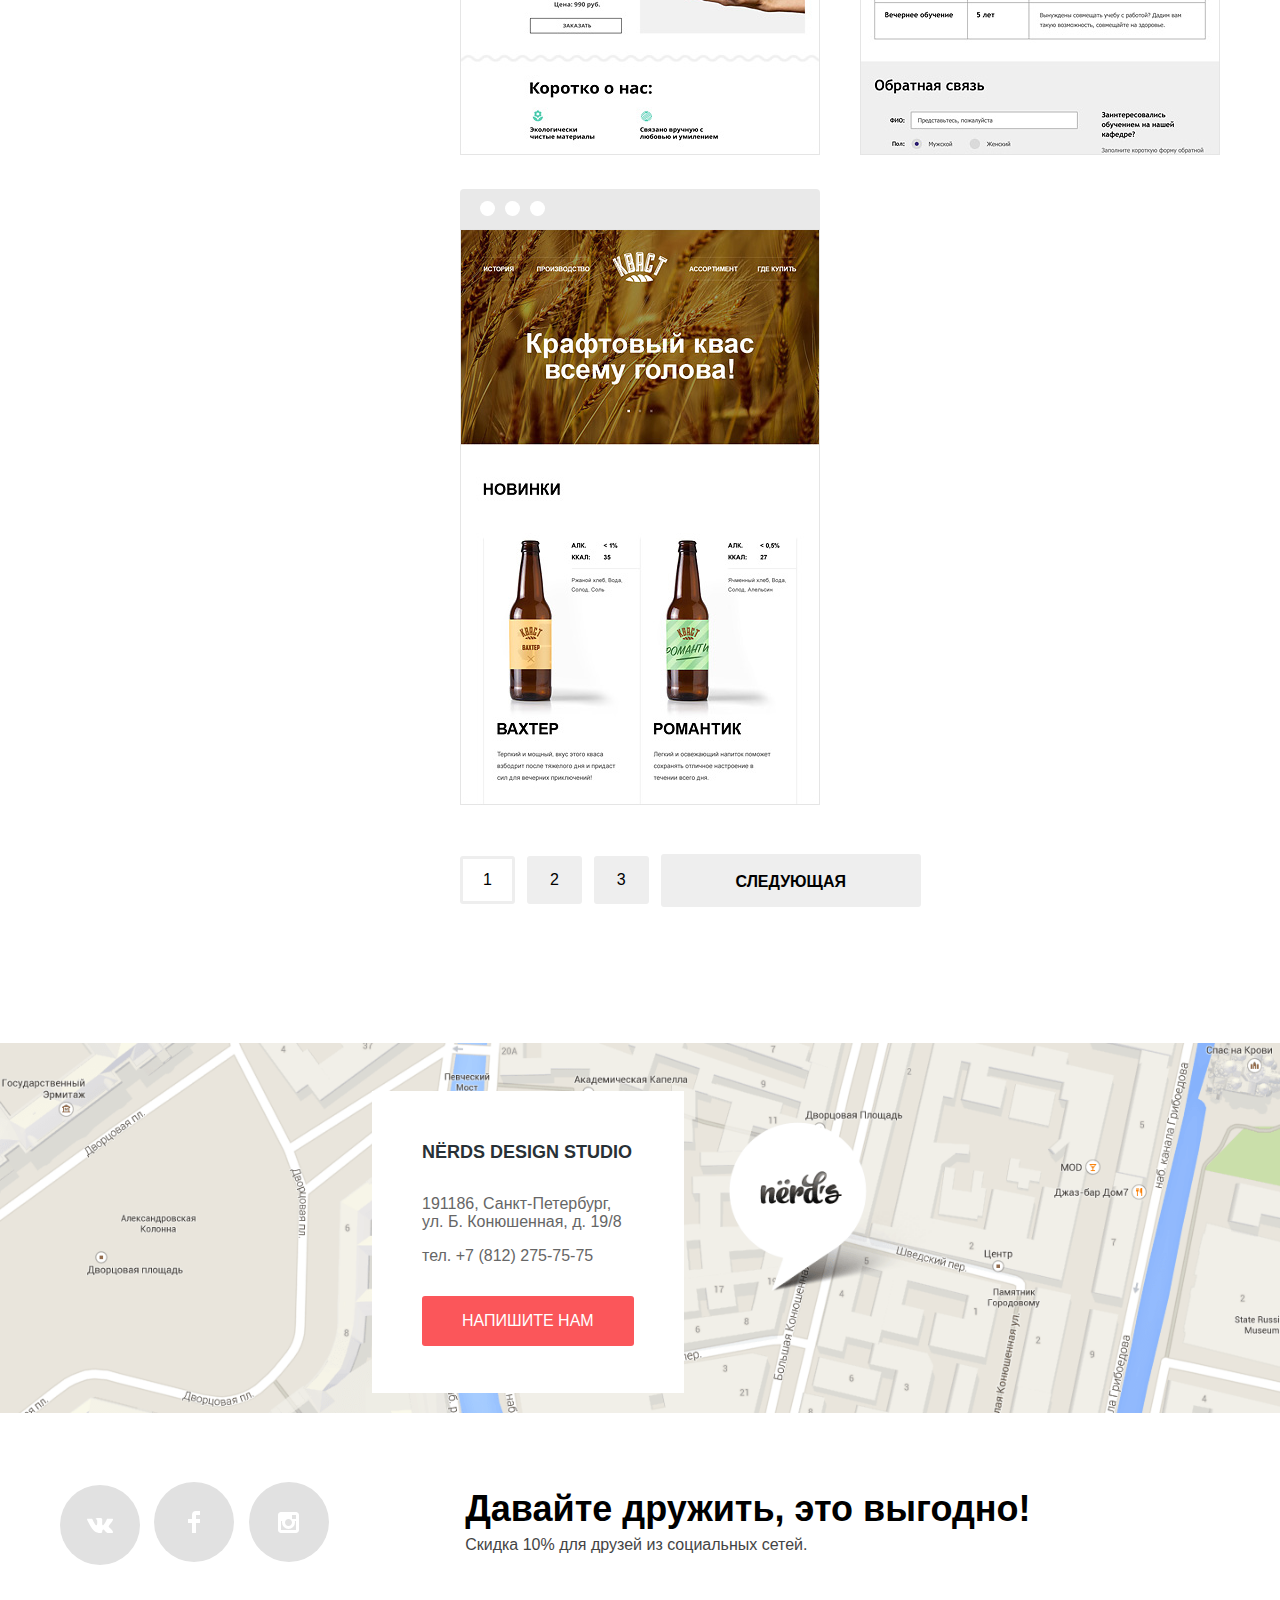
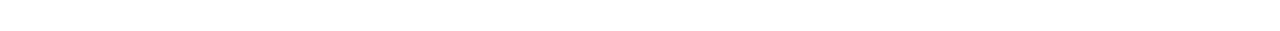
==== commit 4de67e66: "сначала фильтрация. затем сортировка, из сортировки пойдет на рендер" ====
--- a/catalog.html
+++ b/catalog.html
@@ -182,7 +182,7 @@
                     <p class="catalog__filter-features-text">Корзина</p>
 
                   </label>
-                  <button class="catalog__button catalog__button-filter button" type="submit">
+                  <button class="catalog__button catalog__filter-button button" type="submit">
                     Показать
                   </button>
                 </form>
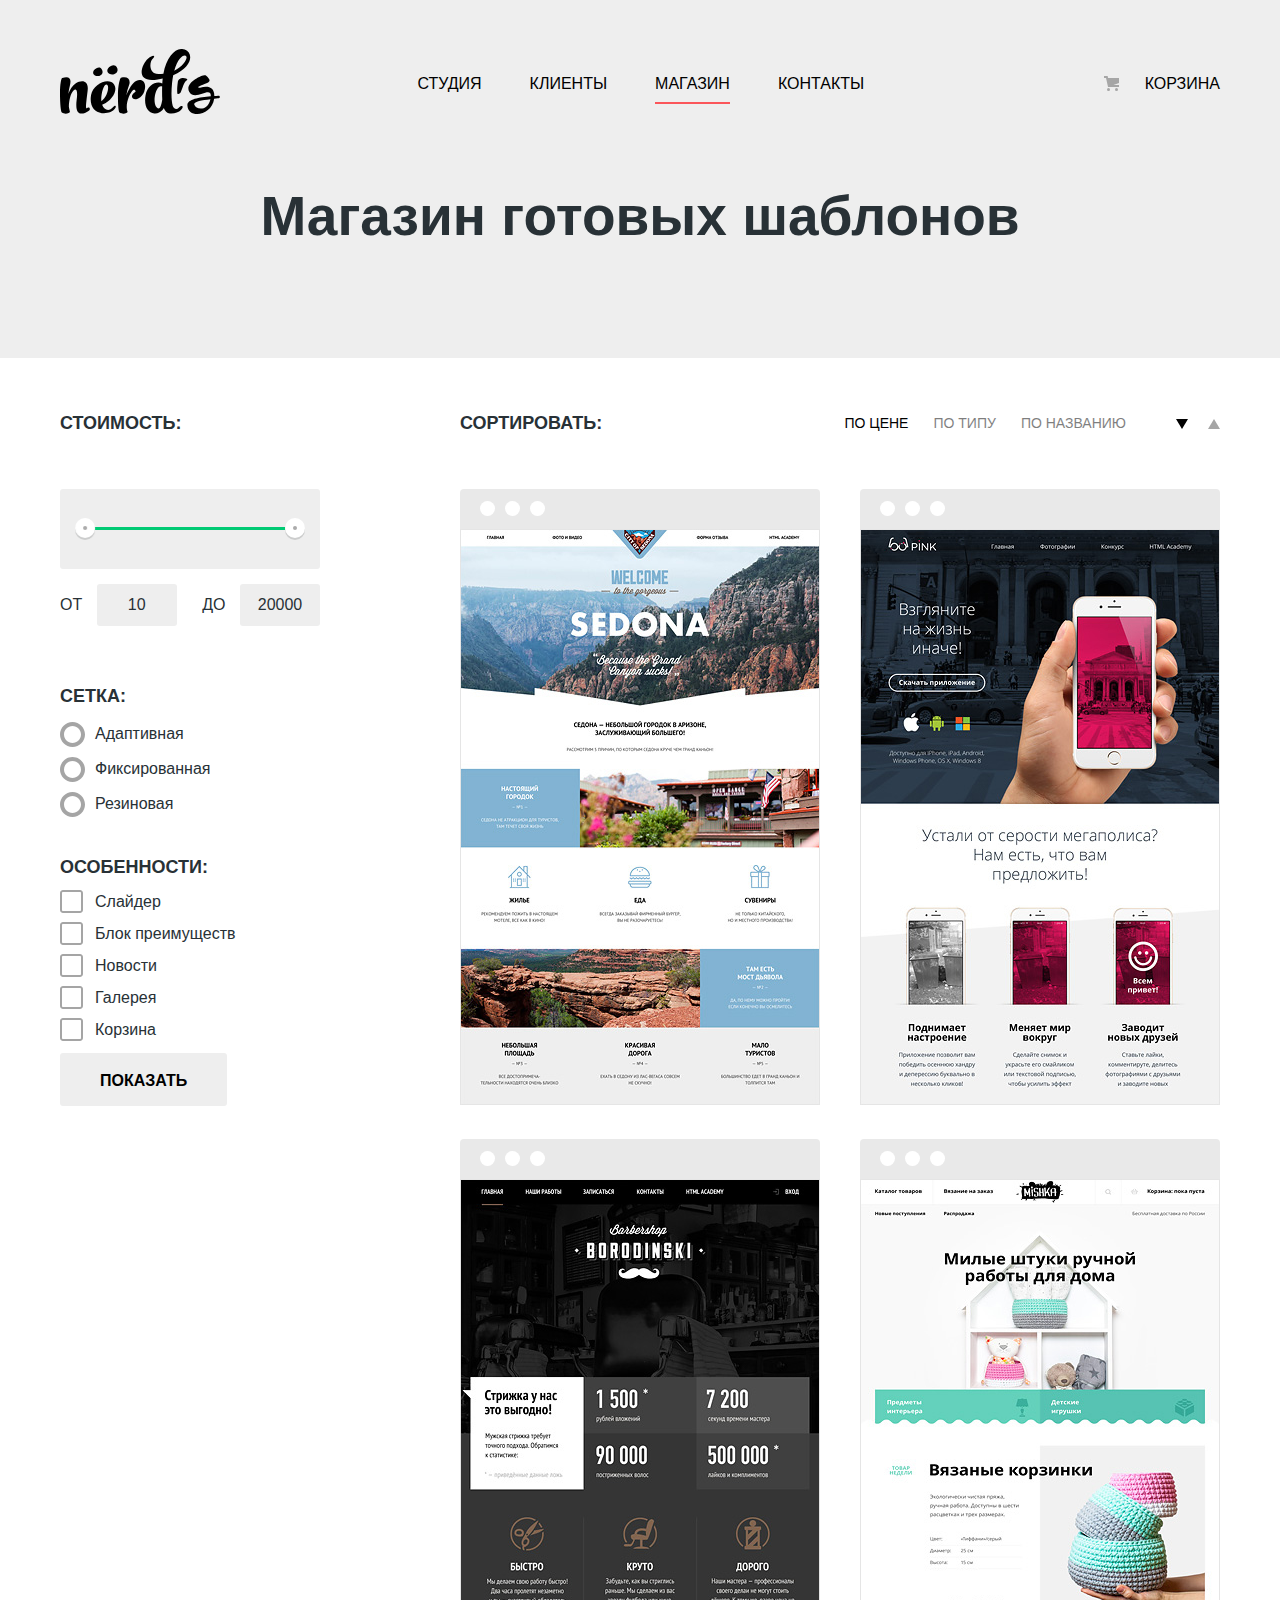
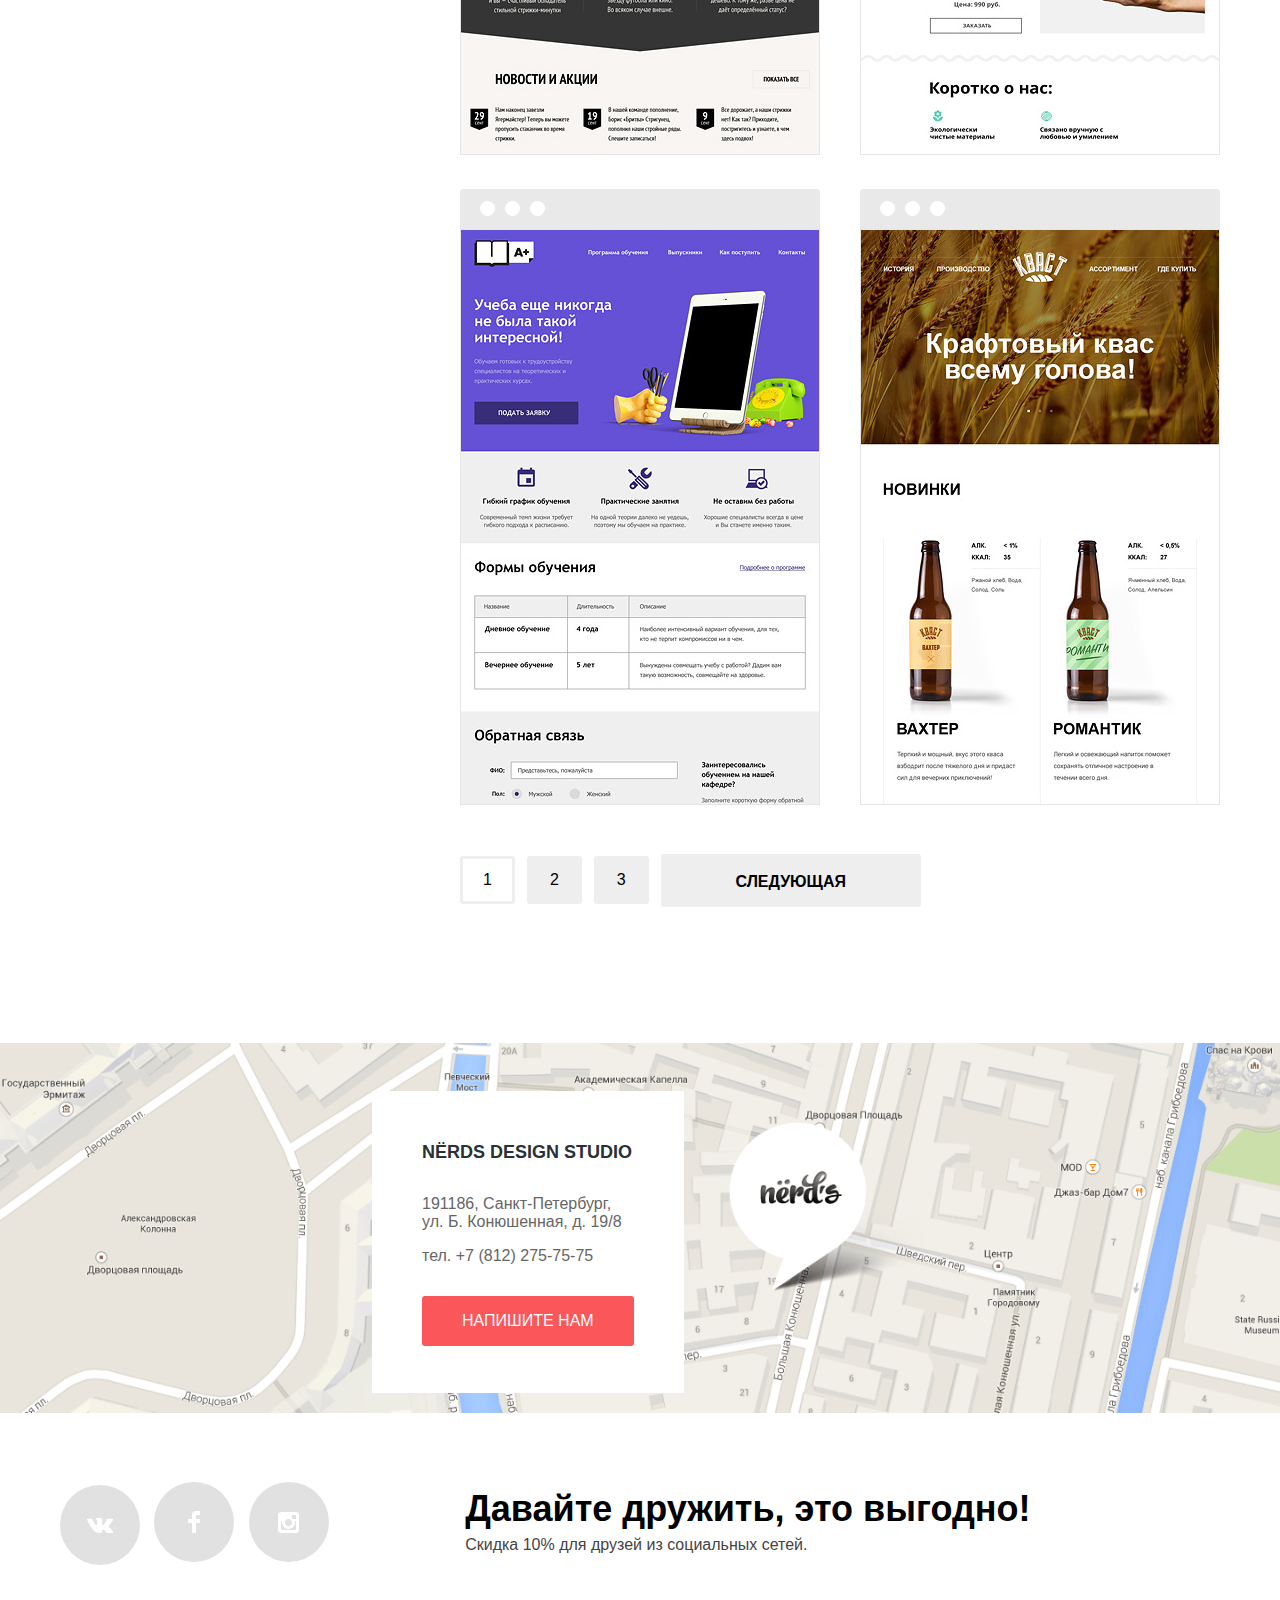
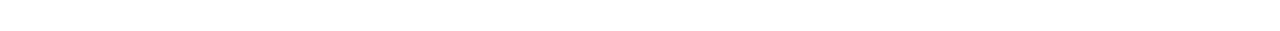
==== commit fa462fc7: "удалил лишний файл, отформатировал код" ====
--- a/catalog.html
+++ b/catalog.html
@@ -222,26 +222,22 @@
                   </div>
                 </div>
               </aside>
-              <ul class="catalog__templates-list">
-                <template>
-                <li class="catalog__templates-item">
-                  <div class="catalog__template-header">
-                    <span class="catalog__template-header-circle"></span>
-                  </div>
-                  <img
-                    src="img/sedona.jpg"
-                    alt=""
-                    class="catalog__template-image"
-                  />
-                  <div class="catalog__template-price">
-                    <p class="catalog__template-price-title">Sedona</p>
-                    <p class="catalog__template-price-description">Информационный сайт для туристов</p>
-                    <button class="catalog__template-price-button button" type="button">9 900 Руб.</button>
-                  </div>
-                </li>
-                </template>
-
-
+              <ul class="catalog__templates-list js-template-list">
+                <li class="catalog__templates-item js-template-item">
+                    <div class="catalog__template-header">
+                      <span class="catalog__template-header-circle"></span>
+                    </div>
+                    <img
+                      src="img/sedona.jpg"
+                      alt=""
+                      class="catalog__template-image"
+                    />
+                    <div class="catalog__template-price">
+                      <p class="catalog__template-price-title">Sedona</p>
+                      <p class="catalog__template-price-description">Информационный сайт для туристов</p>
+                      <button class="catalog__template-price-button button" type="button">9 900 Руб.</button>
+                    </div>
+                </li>
                 <li class="catalog__templates-item">
                   <div class="catalog__template-header">
                     <span class="catalog__template-header-circle"></span>
@@ -388,10 +384,31 @@
         </div>
       </section>
     </footer>
+    <template>
+      <li class="catalog__templates-item js-template-item">
+        <div class="catalog__template-header">
+          <span class="catalog__template-header-circle"></span>
+        </div>
+        <img
+          src="img/sedona.jpg"
+          alt=""
+          class="catalog__template-image"
+        />
+        <div class="catalog__template-price">
+          <p class="catalog__template-price-title">Sedona</p>
+          <p class="catalog__template-price-description">Информационный сайт для туристов</p>
+          <button class="catalog__template-price-button button" type="button">9 900 Руб.</button>
+        </div>
+      </li>
+      </template>
+
     <script src="js/nouislider.min.js"></script>
     <script src="js/price-range.js"></script>
     <script src="js/data.js"></script>
+    <script src="js/make-element.js"></script>
     <script src="js/filter-cards.js"></script>
     <script src="js/sorted-cards.js"></script>
+    <script src="js/card.js"></script>
+    <script src="js/render-card.js"></script>
   </body>
 </html>
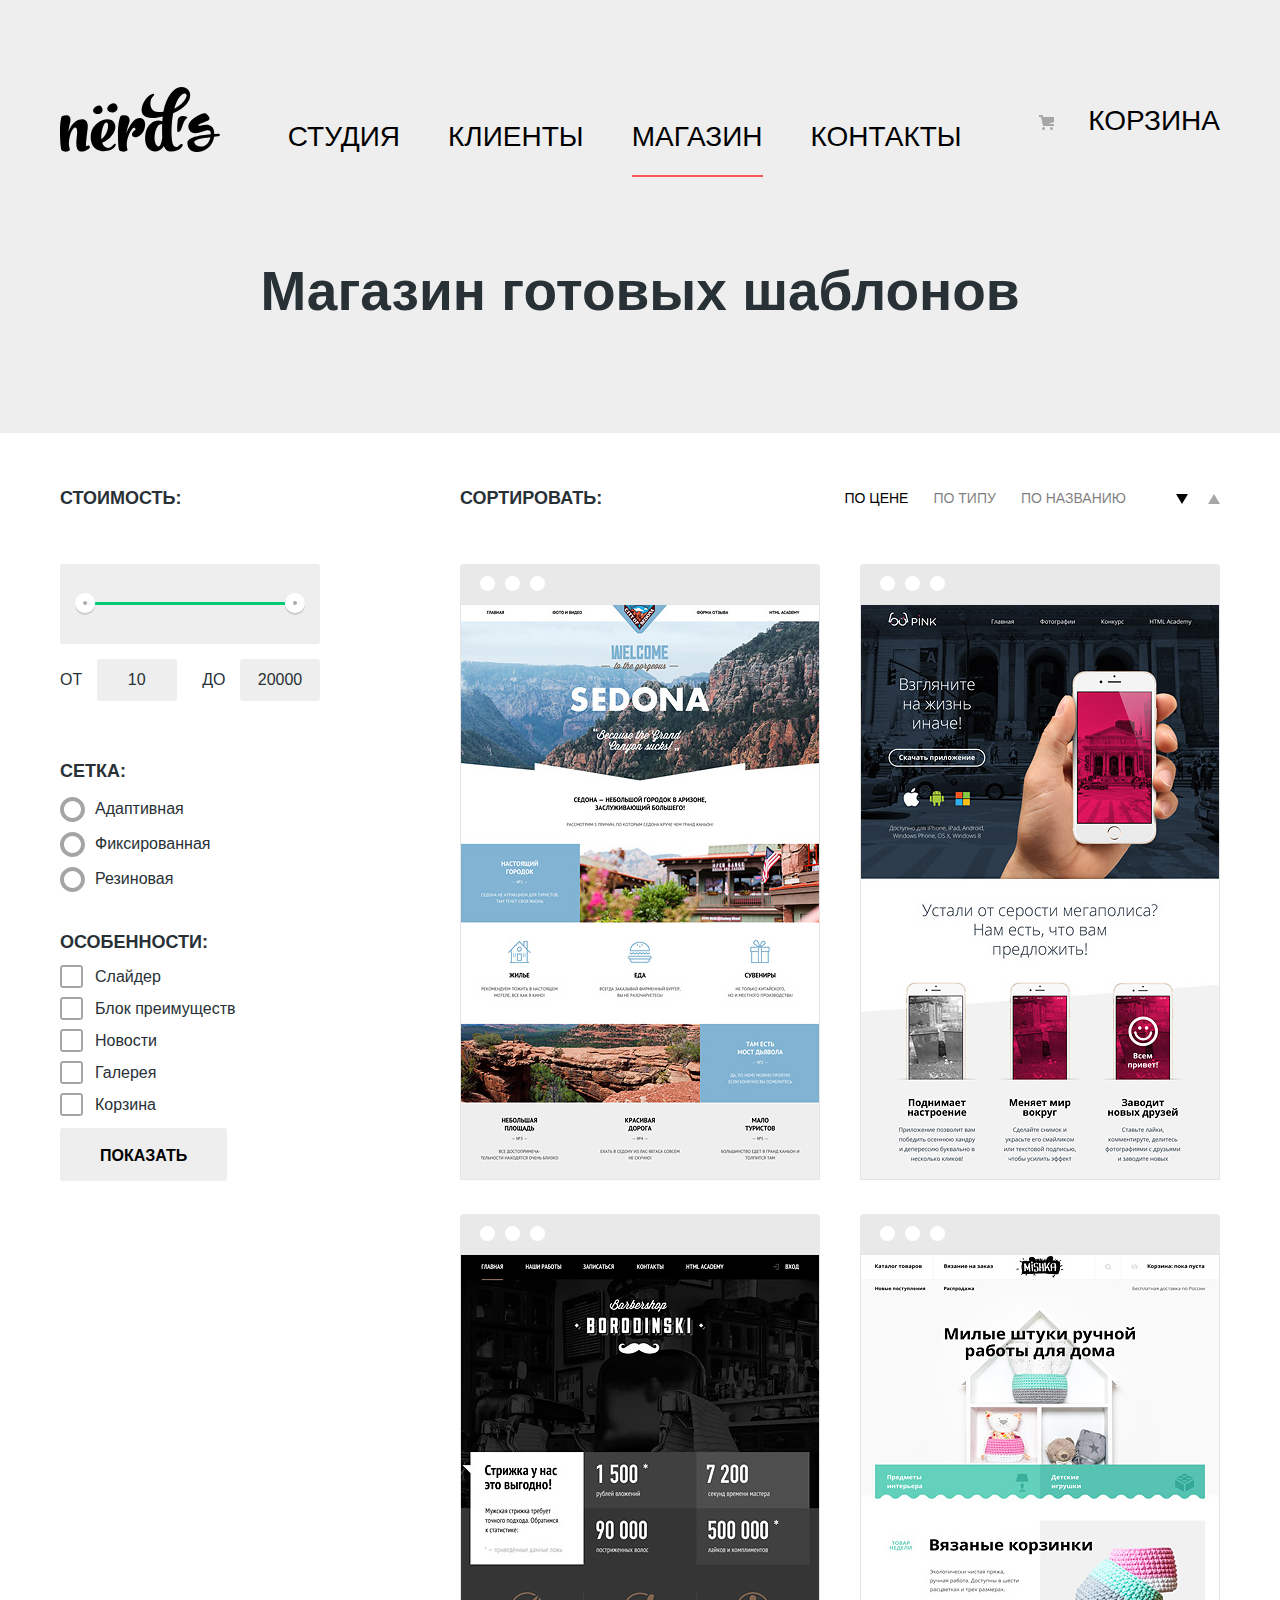
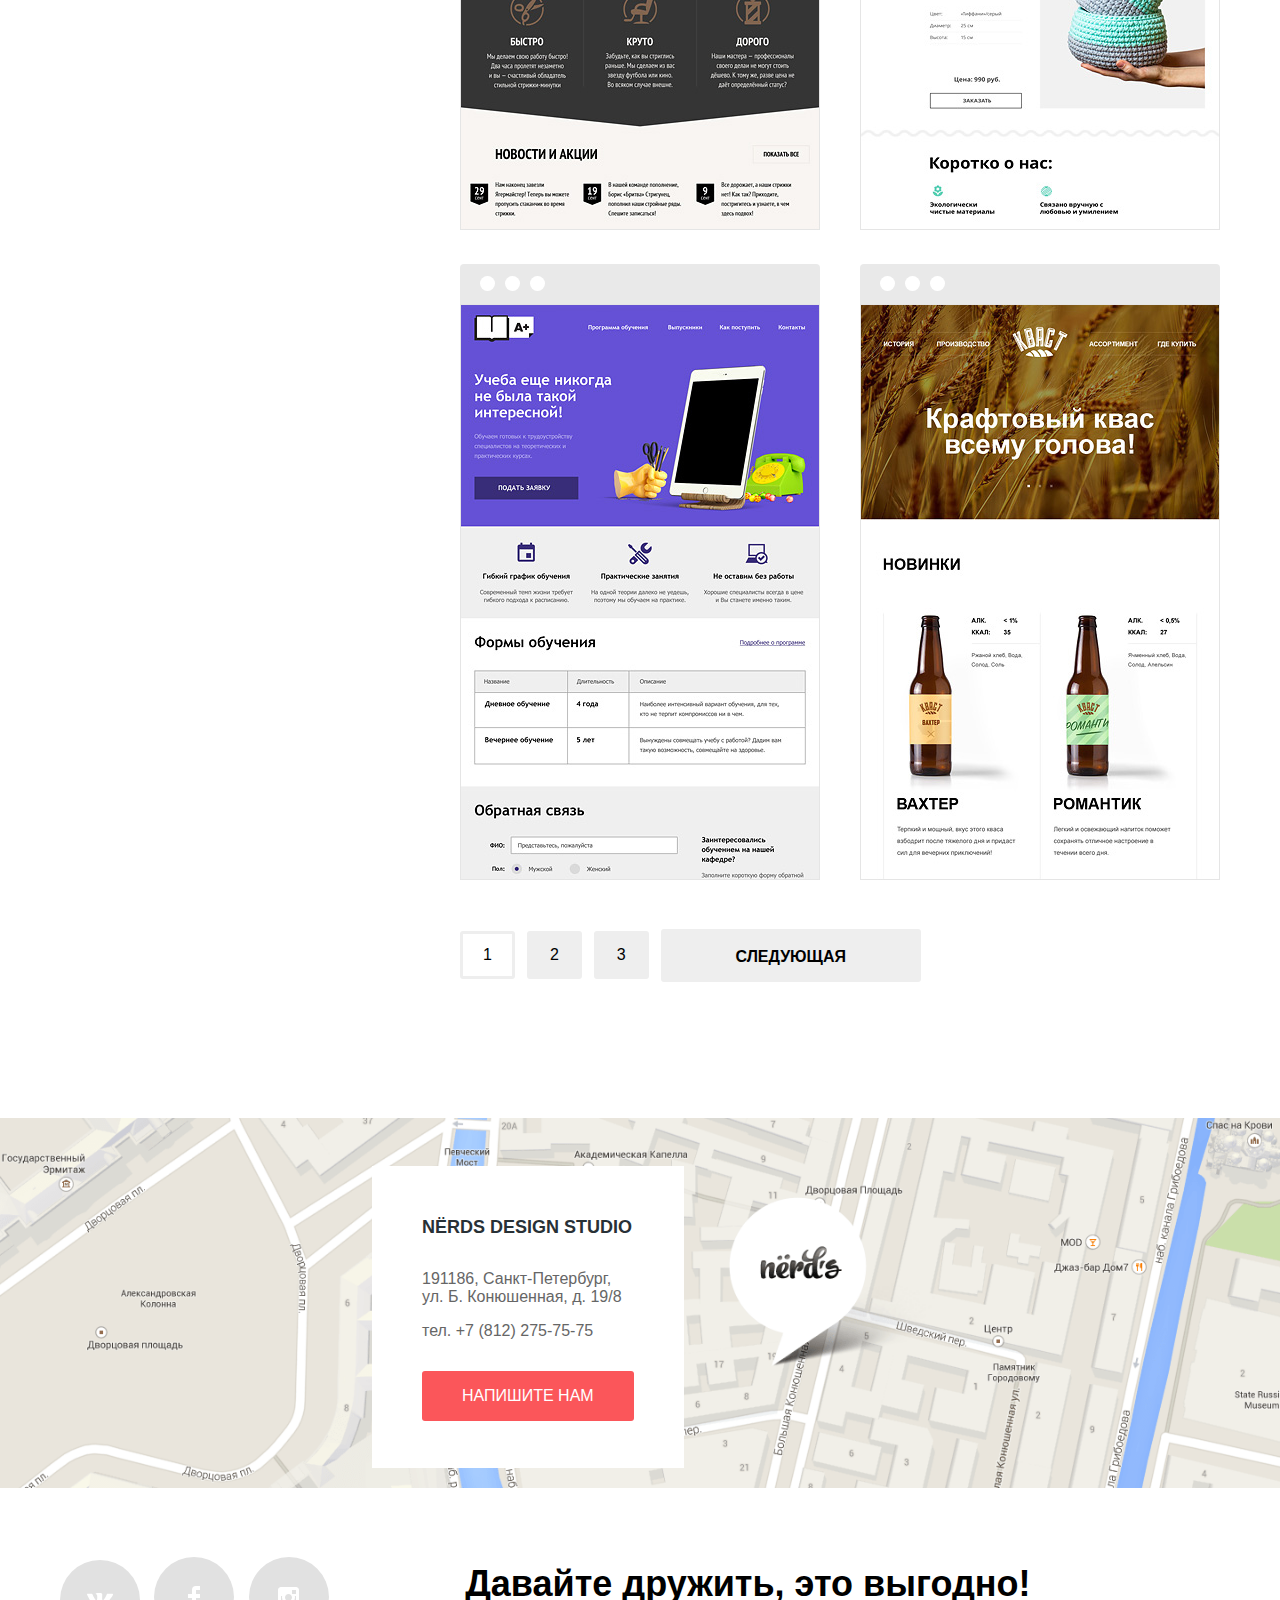
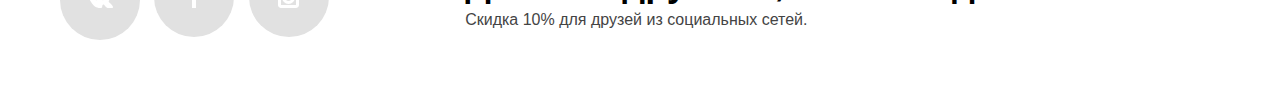
==== commit eaa5391f: "сделал бургер" ====
--- a/catalog.html
+++ b/catalog.html
@@ -3,6 +3,7 @@
   <head>
     <meta charset="UTF-8" />
     <meta http-equiv="X-UA-Compatible" content="ie=edge" />
+    <meta name="viewport" content="width=device-width,initial-scale=1"/>
     <link rel="stylesheet" href="./css/nouislider.css" />
     <link rel="stylesheet" href="./css/style.css" />
     <title>Каталог</title>
@@ -235,7 +236,7 @@
                     <div class="catalog__template-price">
                       <p class="catalog__template-price-title">Sedona</p>
                       <p class="catalog__template-price-description">Информационный сайт для туристов</p>
-                      <button class="catalog__template-price-button button" type="button">9 900 Руб.</button>
+                      <button class="catalog__template-price-button button" type="button">19 900 Руб.</button>
                     </div>
                 </li>
                 <li class="catalog__templates-item">
@@ -250,7 +251,7 @@
                   <div class="catalog__template-price">
                     <p class="catalog__template-price-title">Pink App</p>
                     <p class="catalog__template-price-description">Продуктовый лендинг приложения для iOS и Android</p>
-                    <button class="catalog__template-price-button button" type="button">9 900 Руб.</button>
+                    <button class="catalog__template-price-button button" type="button">8 900 Руб.</button>
                   </div>
                 </li>
                 <li class="catalog__templates-item">
@@ -265,7 +266,7 @@
                   <div class="catalog__template-price">
                     <p class="catalog__template-price-title">Barbershop</p>
                     <p class="catalog__template-price-description">Сайт салоны красоты. Для мужчин, да.</p>
-                    <button class="catalog__template-price-button button" type="button">9 900 Руб.</button>
+                    <button class="catalog__template-price-button button" type="button">17 700 Руб.</button>
                   </div>
                 </li>
                 <li class="catalog__templates-item">
@@ -280,7 +281,7 @@
                   <div class="catalog__template-price">
                     <p class="catalog__template-price-title">MISHKA</p>
                     <p class="catalog__template-price-description">Интернет-магазин вязаных игрушек</p>
-                    <button class="catalog__template-price-button button" type="button">9 900 Руб.</button>
+                    <button class="catalog__template-price-button button" type="button">6 600 Руб.</button>
                   </div>
                 </li>
                 <li class="catalog__templates-item">
@@ -295,7 +296,7 @@
                   <div class="catalog__template-price">
                     <p class="catalog__template-price-title">A Plus</p>
                     <p class="catalog__template-price-description">Лендинг курсов повышения квалификации</p>
-                    <button class="catalog__template-price-button button" type="button">9 900 Руб.</button>
+                    <button class="catalog__template-price-button button" type="button">5 500 Руб.</button>
                   </div>
                 </li>
                 <li class="catalog__templates-item">
@@ -310,7 +311,7 @@
                   <div class="catalog__template-price">
                     <p class="catalog__template-price-title">КВАСТ</p>
                     <p class="catalog__template-price-description">Промо-сайт производителя крафтового кваса</p>
-                    <button class="catalog__template-price-button button" type="button">9 900 Руб.</button>
+                    <button class="catalog__template-price-button button" type="button">14 400 Руб.</button>
                   </div>
                 </li>
               </ul>
--- a/css/style.css
+++ b/css/style.css
@@ -2,9 +2,7 @@
 
 @font-face {
   font-family: 'Roboto';
-  src: url('Roboto.eot?#iefix') format('embedded-opentype'),
-       url('Roboto.woff') format('woff'),
-       url('Roboto.ttf') format('truetype');
+  src: url('Roboto.eot?#iefix') format('embedded-opentype'), url('Roboto.woff') format('woff'), url('Roboto.ttf') format('truetype');
 }
 
 *, *::before, *::after {
@@ -46,15 +44,39 @@
   overflow: hidden;
 }
 
-.header {
-  padding-top: 49px;
-  padding-bottom: 10px;
-  background-color: #eeeeee;
-}
-
-.wrapper {
-  max-width: 1160px;
-  margin: 0 auto;
+.visually-hidden:not(:focus):not(:active) {
+  position: absolute;
+  width: 1px;
+  height: 1px;
+  margin: -1px;
+  border: 0;
+  padding: 0;
+  white-space: nowrap;
+  clip-path: inset(100%);
+  clip: rect(0 0 0 0);
+  overflow: hidden;
+}
+
+@media (min-width: 320px) {
+  .wrapper {
+    width: auto;
+    padding: 0 20px;
+  }
+}
+
+@media (min-width: 768px) {
+  .wrapper {
+    width: auto;
+    padding: 0 64px;
+  }
+}
+
+@media (min-width: 1088px) {
+  .wrapper {
+    max-width: 1160px;
+    padding: 0;
+    margin: 0 auto;
+  }
 }
 
 .button {
@@ -84,6 +106,8 @@
   color: #ffffff50;
 }
 
+/* секция шапки */
+
 .nav__logo {
   transition: opacity 0.3s;
 }
@@ -100,52 +124,116 @@
   opacity: 0.3;
 }
 
-.nav {
-  display: flex;
-  justify-content: space-between;
-  align-items: center;
-}
-
-.nav__list {
-  display: flex;
-  margin-right: 42px;
-}
-
-.nav__item {
-  margin: 0 24px;
-  list-style-type: none;
-}
-
-.nav__link {
-  padding: 10px 0;
-  font-weight: 500;
-  transition: all 0.3s;
-}
-
-.nav__link:hover {
-  color: #fb565a;
-}
-
-.nav__link:focus {
-  color: #fb565a;
-}
-
-.nav__link:active {
-  color: #afafaf;
-}
-
-.nav__link.is-active {
-  border-bottom: 2px solid #fb565a;
-}
-
-.nav__link-cart {
-  display: flex;
-  align-items: center;
-}
-
-.nav__link-icon {
-  margin-right: 26px;
-}
+@media (min-width: 320px) {
+  .header {
+    padding-top: 10px;
+    padding-bottom: 10px;
+    background-color: #eeeeee;
+  }
+  .nav__list {
+    margin-top: 50px;
+    text-align: center;
+  }
+  .nav__link {
+    display: block;
+    font-size: 28px;
+    line-height: 2;
+    border-bottom: 2px solid #b4b9bb;
+  }
+  .nav__cart {
+    text-align: center;
+  }
+  .nav__link-cart {
+    border: none;
+  }
+  .nav__link-icon {
+    margin-right: 10px;
+  }
+  .nav__toggle {
+    position: absolute;
+    top: 4%;
+    right: 5%;
+    z-index: 2;
+    display: block;
+    width: 70px;
+    height: 50px;
+    background-color: transparent;
+    border: none;
+    cursor: pointer;
+    outline: none;
+  }
+  .nav__toggle-burger {
+    position: absolute;
+    left: 22%;
+    width: 40px;
+    height: 3px;
+    background-color: #000;
+    font-size: 0;
+  }
+  .nav__toggle-burger::before, .nav__toggle-burger::after {
+    content: "";
+    position: absolute;
+    left: 0;
+    width: 40px;
+    height: 3px;
+    background-color: #000;
+  }
+  .nav__toggle-burger::before {
+    top: -350%;
+  }
+  .nav__toggle-burger::after {
+    top: 370%;
+  }
+}
+
+@media (min-width: 768px) {
+  .nav__link {
+    border: none;
+  }
+}
+
+@media (min-width: 1088px) {
+  .header {
+    padding-top: 49px;
+    padding-bottom: 10px;
+    background-color: #eeeeee;
+  }
+  .nav {
+    display: flex;
+    justify-content: space-between;
+    flex-wrap: wrap;
+    align-items: center;
+  }
+  .nav__list {
+    display: flex;
+    margin-right: 10px;
+  }
+  .nav__item {
+    margin: 0 24px;
+  }
+  .nav__link {
+    padding: 10px 0;
+    font-weight: 500;
+    transition: all 0.3s;
+  }
+  .nav__link:hover {
+    color: #fb565a;
+  }
+  .nav__link:focus {
+    color: #fb565a;
+  }
+  .nav__link:active {
+    color: #afafaf;
+  }
+  .nav__link.is-active {
+    border-bottom: 2px solid #fb565a;
+  }
+  .nav__link-icon {
+    margin-right: 26px;
+  }
+}
+
+/* сексиця хиро */
 
 .hero {
   background-color: #eeeeee;
@@ -153,23 +241,16 @@
 
 .hero__slider {
   display: flex;
+  justify-content: space-between;
 }
 
 .hero__interest {
   margin-top: 66px;
 }
 
-.hero__slogan {
-  margin: 0;
-  font-size: 55px;
-  line-height: 1;
-  font-weight: 500;
-  color: #000;
-}
-
 .hero__text {
   margin-top: 29px;
-  margin-bottom: 60px;
+  margin-bottom: 40px;
   font-size: 16px;
   line-height: 1.5;
   font-weight: 500;
@@ -182,13 +263,59 @@
   padding-left: 54px;
 }
 
-.hero__slider-img {
-  width: 100%;
+@media (min-width: 320px) {
+  .hero__slider-img {
+    width: 0;
+  }
+  .hero__slogan {
+    margin: 0;
+    font-size: 25px;
+    line-height: 1;
+    font-weight: 500;
+    color: #000;
+  }
+}
+
+@media (min-width: 768px) {
+  .hero__slider-img {
+    width: 50%;
+    height: 50%;
+  }
+}
+
+@media (min-width: 1088px) {
+  .hero__slider-img {
+    width: 100%;
+  }
+  .hero__interest {
+    margin-top: 66px;
+  }
+  .hero__slogan {
+    margin: 0;
+    font-size: 55px;
+    line-height: 1;
+    font-weight: 500;
+    color: #000;
+  }
+  .hero__text {
+    margin-top: 29px;
+    margin-bottom: 40px;
+    font-size: 16px;
+    line-height: 1.5;
+    font-weight: 500;
+    color: #283136;
+    opacity: 0.8;
+  }
+  .hero__button {
+    padding-right: 54px;
+    padding-left: 54px;
+  }
 }
 
 .futures__list {
   display: flex;
   justify-content: flex-start;
+  flex-wrap: wrap;
   padding: 80px 0;
   margin: 0;
   list-style-type: none;
@@ -254,6 +381,7 @@
 .studio__inner {
   display: flex;
   justify-content: space-between;
+  flex-wrap: wrap;
   padding-top: 40px;
   padding-bottom: 45px;
   border-bottom: 1px solid rgba(0, 0, 0, 0.1);
@@ -302,6 +430,7 @@
 }
 
 .studio__history-image {
+  width: 100%;
   display: block;
   margin-bottom: 40px;
 }
@@ -339,6 +468,10 @@
   border-bottom: 1px solid rgba(0, 0, 0, 0.1);
 }
 
+.studio__labels img {
+  width: 25%;
+}
+
 .footer {
   padding: 80px 0 50px 0;
 }
@@ -353,12 +486,14 @@
   max-width: 100%;
 }
 
-.contacts__container {
-  position: absolute;
-  top: 13%;
-  left: 372px;
-  padding: 33px 50px 47px 50px;
-  background-color: #fff;
+@media (min-width: 1088px) {
+  .contacts__container {
+    position: absolute;
+    top: 13%;
+    left: 372px;
+    padding: 33px 50px 47px 50px;
+    background-color: #fff;
+  }
 }
 
 .contacts__title {
@@ -679,13 +814,11 @@
   opacity: 0.5;
 }
 
-.catalog__filter-grid-label:hover,
-.catalog__filter-grid-radio:focus~.catalog__filter-grid-text {
+.catalog__filter-grid-label:hover, .catalog__filter-grid-radio:focus~.catalog__filter-grid-text {
   font-weight: bold;
 }
 
-.catalog__filter-grid-label:hover>.catalog__filter-grid-icon,
-.catalog__filter-grid-radio:focus~.catalog__filter-grid-icon {
+.catalog__filter-grid-label:hover>.catalog__filter-grid-icon, .catalog__filter-grid-radio:focus~.catalog__filter-grid-icon {
   opacity: 1;
 }
 
@@ -707,13 +840,11 @@
   align-items: center;
 }
 
-.catalog__filter-features-label:hover>.catalog__filter-features-text,
-.catalog__filter-features-checkbox:focus~.catalog__filter-features-text {
+.catalog__filter-features-label:hover>.catalog__filter-features-text, .catalog__filter-features-checkbox:focus~.catalog__filter-features-text {
   font-weight: bold;
 }
 
-.catalog__filter-features-label:hover>.catalog__filter-features-icon,
-.catalog__filter-features-checkbox:focus~.catalog__filter-features-icon {
+.catalog__filter-features-label:hover>.catalog__filter-features-icon, .catalog__filter-features-checkbox:focus~.catalog__filter-features-icon {
   opacity: 1;
 }
 
@@ -906,7 +1037,6 @@
 }
 
 .catalog__template-price-description {
-
   margin-top: 30px;
   color: #666666;
 }
@@ -924,7 +1054,6 @@
   display: flex;
   justify-content: flex-start;
   margin-top: 15px;
-
 }
 
 .catalog__pagination-item {
